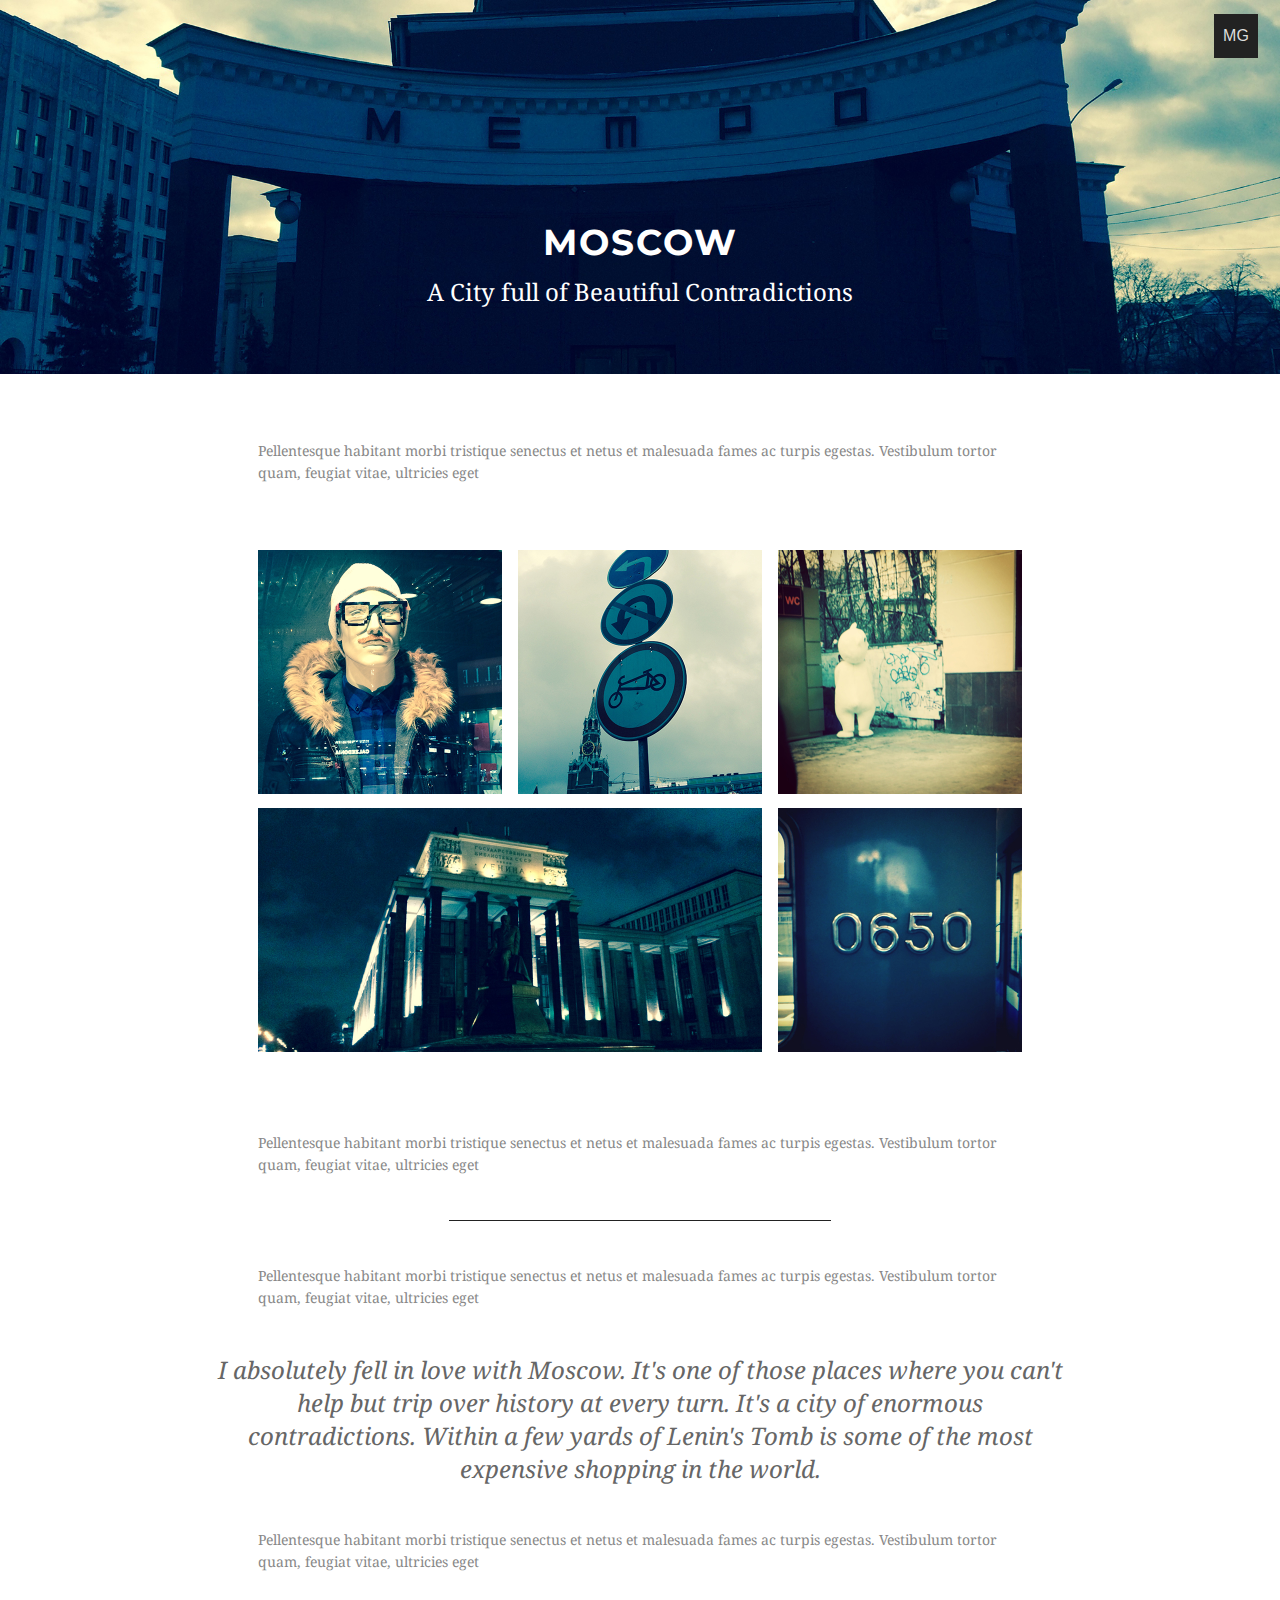
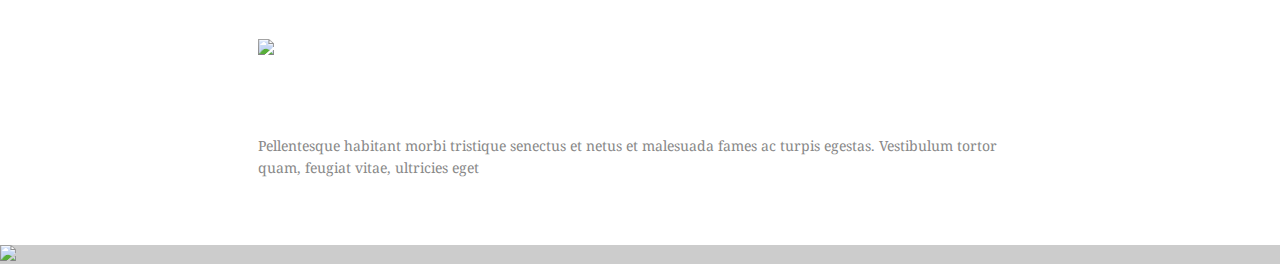
==== example.moscow.html @ 54b2c77f "MagazineGrid v2" ====
<!DOCTYPE html>
<html lang="en">
<head>
  <title>Example - Moscow</title>
  <!-- Dev Styles -->
  <link rel="stylesheet" href="src/reset.css">
  <link rel="stylesheet" href="src/grid.css">
  <link rel="stylesheet" href="src/typo.css">
  <link rel="stylesheet" href="src/extensions/brand.css">
  <!-- Individual Styles -->
  <style type="text/css" media="screen">
    @import url(http://fonts.googleapis.com/css?family=Montserrat:400,700);
    @import url(http://fonts.googleapis.com/css?family=Droid+Serif);
    h1, h2 {
      font-family: "Montserrat", sans-serif;
    }
    h1 {
      text-transform: uppercase;
      letter-spacing: 2px;
    }
    p {
      font-family: "Droid Serif", sans-serif;
      color: #888;
      font-size: 14px;
    }
    blockquote {
      font-family: "Droid Serif", serif;
    }
    .opener {
      background: url(img/moscow/opener_1024.jpg) no-repeat center bottom;
      background-size: cover;
    }
  </style>
  <meta name="viewport" content="width=device-width, user-scalable=no, initial-scale=1.0, maximum-scale=1.0;">
  <meta name="apple-mobile-web-app-capable" content="yes" />
  <meta name="apple-mobile-web-app-status-bar-style" content="black" />
  <meta name="format-detection" content="telephone=no" />
</head>
<body>
<nav class="brand">MG</nav>
<article>
  <section class="full">
    <div class="opener">
      <h1>Moscow</h1>
      <p>A City full of Beautiful Contradictions</p>
    </div>
  </section>
  <section>
    <div class="story">
      <p>Pellentesque habitant morbi tristique senectus et netus et malesuada fames ac turpis egestas. Vestibulum tortor quam, feugiat vitae, ultricies eget</p>
    </div>
  </section>
  <section>
    <div class="grid x2 indent1"><img src="img/moscow/square1_244x244.jpg"></div>
    <div class="grid x2"><img src="img/moscow/square2_244x244.jpg"></div>
    <div class="grid x2"><img src="img/moscow/square4_244x244.jpg"></div>
  </section>
  <section>
    <div class="grid x4 indent1"><img src="img/moscow/grid_504x244.jpg"></div>
    <div class="grid x2"><img src="img/moscow/square3_244x244.jpg"></div>
  </section>
  <section>
    <div class="story">
      <p>Pellentesque habitant morbi tristique senectus et netus et malesuada fames ac turpis egestas. Vestibulum tortor quam, feugiat vitae, ultricies eget</p>
      <hr>
      <p>Pellentesque habitant morbi tristique senectus et netus et malesuada fames ac turpis egestas. Vestibulum tortor quam, feugiat vitae, ultricies eget</p>
      <blockquote>I absolutely fell in love with Moscow. It's one of those places where you can't help but trip over history at every turn. It's a city of enormous contradictions. Within a few yards of Lenin's Tomb is some of the most expensive shopping in the world.</blockquote>
      <p>Pellentesque habitant morbi tristique senectus et netus et malesuada fames ac turpis egestas. Vestibulum tortor quam, feugiat vitae, ultricies eget</p>
    </div>
  </section>
  <section>
    <div class="grid x6 indent1"><img src="img/moscow/story_764x244.jpg"></div>
  </section>
  <section>
    <div class="story">
      <p>Pellentesque habitant morbi tristique senectus et netus et malesuada fames ac turpis egestas. Vestibulum tortor quam, feugiat vitae, ultricies eget</p>
    </div>
  </section>
  <section class="full">
    <img src="img/moscow/full_1024.jpg">
  </section>
</article>
</body>
</html>
---- src/grid.css ----
body, html {
  min-height: 100%;
}
section {
  clear: both;
  margin: 0 auto;
}
section:after { 
  content: ".";
  display: block;
  height: 0;
  clear: both;
  visibility: hidden;
}
section .grid:first-child {
  margin-left: 0;
}
section .grid:last-child {
  margin-right: 0;
}
section .grid img {
  max-width: 100%;
}
section.full {
  width: 100%;
  background: #ccc;
}
section.full img {
  min-width: 100%;
  max-width: 100%;
}
section.full .opener {
  padding-top: 220px;
  padding-bottom: 66px;
}
.opener {
  text-align: center;
  padding: 44px 98px;
}
.opener h1 + p {
  margin-top: -11px;
}
hr {
  width: 50%;
  margin: 44px auto;
}
/* Only for Devices < 768px */
@media screen and (max-width: 767px) {
  section {
    width: 320px;
  }
  .opener {
    padding: 44px 15px;
  }
  .grid {
    text-align: center;
  }
  .grid img {
    margin: 0 auto;
  }
  .story {
    margin: 22px 15px;
  }
  blockquote {
    margin: 22px -10px;
  }
}
/* Only for Devices >= 768px */
@media screen and (min-width: 768px) {
  .grid {
    margin: 0px 8px 8px 8px;
    float: left;
  }
  .story.column2 {
    -webkit-column-count: 2;
    -webkit-column-gap: 24px;
  }
  .story.column3 {
    -webkit-column-count: 3;
    -webkit-column-gap: 24px;
  }
  .column2.border,
  .column3.border {
    -webkit-column-rule: 1px solid rgba(0,0,0,.2);
    -webkit-column-gap: 36px;
  }
  .column2.border p,
  .column2.border p {
    text-align:justify;
  }
  section {width: 768px;}
  .x1 {width: 82px;}
  .x2 {width: 180px;}
  .x3 {width: 278px;}
  .x4 {width: 376px;}
  .x5 {width: 474px;}
  .x6 {width: 572px;}
  .x7 {width: 670px;}
  .x8 {width: 768px;}
  .indent1{padding-left: 98px;}
  .indent2{padding-left: 196px;}
  .indent3{padding-left: 294px;}
  .indent4{padding-left: 392px;}
  .indent5{padding-left: 490px;}
  .indent6{padding-left: 588px;}
  .indent7{padding-left: 686px;}
  .story{
    padding: 44px 98px;
  }
  blockquote {
    margin: 44px -44px;
  }
}
/* Only for Devices >= 1024px */
@media screen and (min-width: 1024px) {
  section {width: 1024px;}
  section.gutter {padding: 44px 65px;}
  .x1 {width: 114px;}
  .x2 {width: 244px;}
  .x3 {width: 374px;}
  .x4 {width: 504px;}
  .x5 {width: 634px;}
  .x6 {width: 764px;}
  .x7 {width: 894px;}
  .x8 {width: 1024px;}
  .indent1 {padding-left: 130px;}
  .indent2 {padding-left: 260px;}
  .indent3 {padding-left: 390px;}
  .indent4 {padding-left: 520px;}
  .indent5 {padding-left: 640px;}
  .indent6 {padding-left: 780px;}
  .indent7 {padding-left: 910px;}
  .story{
    padding: 66px 130px;
  }
}
---- src/typo.css ----
.grid,
.story {
  line-height: 22px;
}
.column3 {
  line-height: 1px;/* BUGFIX */
}
strong {
  color: #000;
}
p {
  color: #222;
  font: 16px/22px sans-serif;
  -webkit-hyphens: auto;
  -moz-hyphens: auto;
  hyphens: auto;
}
section p:first-of-type {
  text-indent: 0px;
}
li {
  color: #222;
  font: 16px/22px sans-serif;
  list-style: square;
  margin-left: 20px;
}
hr {
  border: none;
  border-top: 1px solid #222;
}
h1 {
  margin-bottom: 22px;
  padding-bottom: 0;
  font: bold 36px/44px sans-serif;
  letter-spacing: -2px;
  color: #999;
}
h2 {
  font: normal 22px/22px sans-serif;
  color: #666;
}
p + h2 {
  margin-top: 22px;
}
h3 {
  font: bold 18px/22px sans-serif;
  color: #333;
  padding: 11px 0;
}
h4 {
  font: bold 16px/22px sans-serif;
  color: #111;
  padding: 22px 0 0 0;
}
h5 {
  font: bold 16px/22px sans-serif;
  color: #000;
}
h6 {
  font: normal 16px/22px sans-serif;
  color: #666;
}
blockquote {
  font: italic 24px/33px sans-serif;
  color: #666;
  text-align: center;
}
aside {
  background: #ddd;
  padding: 11px 18px;
  margin: 11px 0;
  border-radius: 2px;
}
aside p,aside li {
  color: #fff!important;
  font-size: 13px;
}
section.full .opener h1,
section.full .opener p {
  color: #fff;
}
.opener p {
  font-size: 24px;
  line-height: 33px;
}
---- src/extensions/brand.css ----
/* Brand */
nav.brand {
  display: block;
  position: fixed;
  top: 14px;
  right: 22px;
  height: 44px;
  width: 44px;
  background: #222;
  color: #ddd;
  text-align: center;
  line-height: 44px;
}
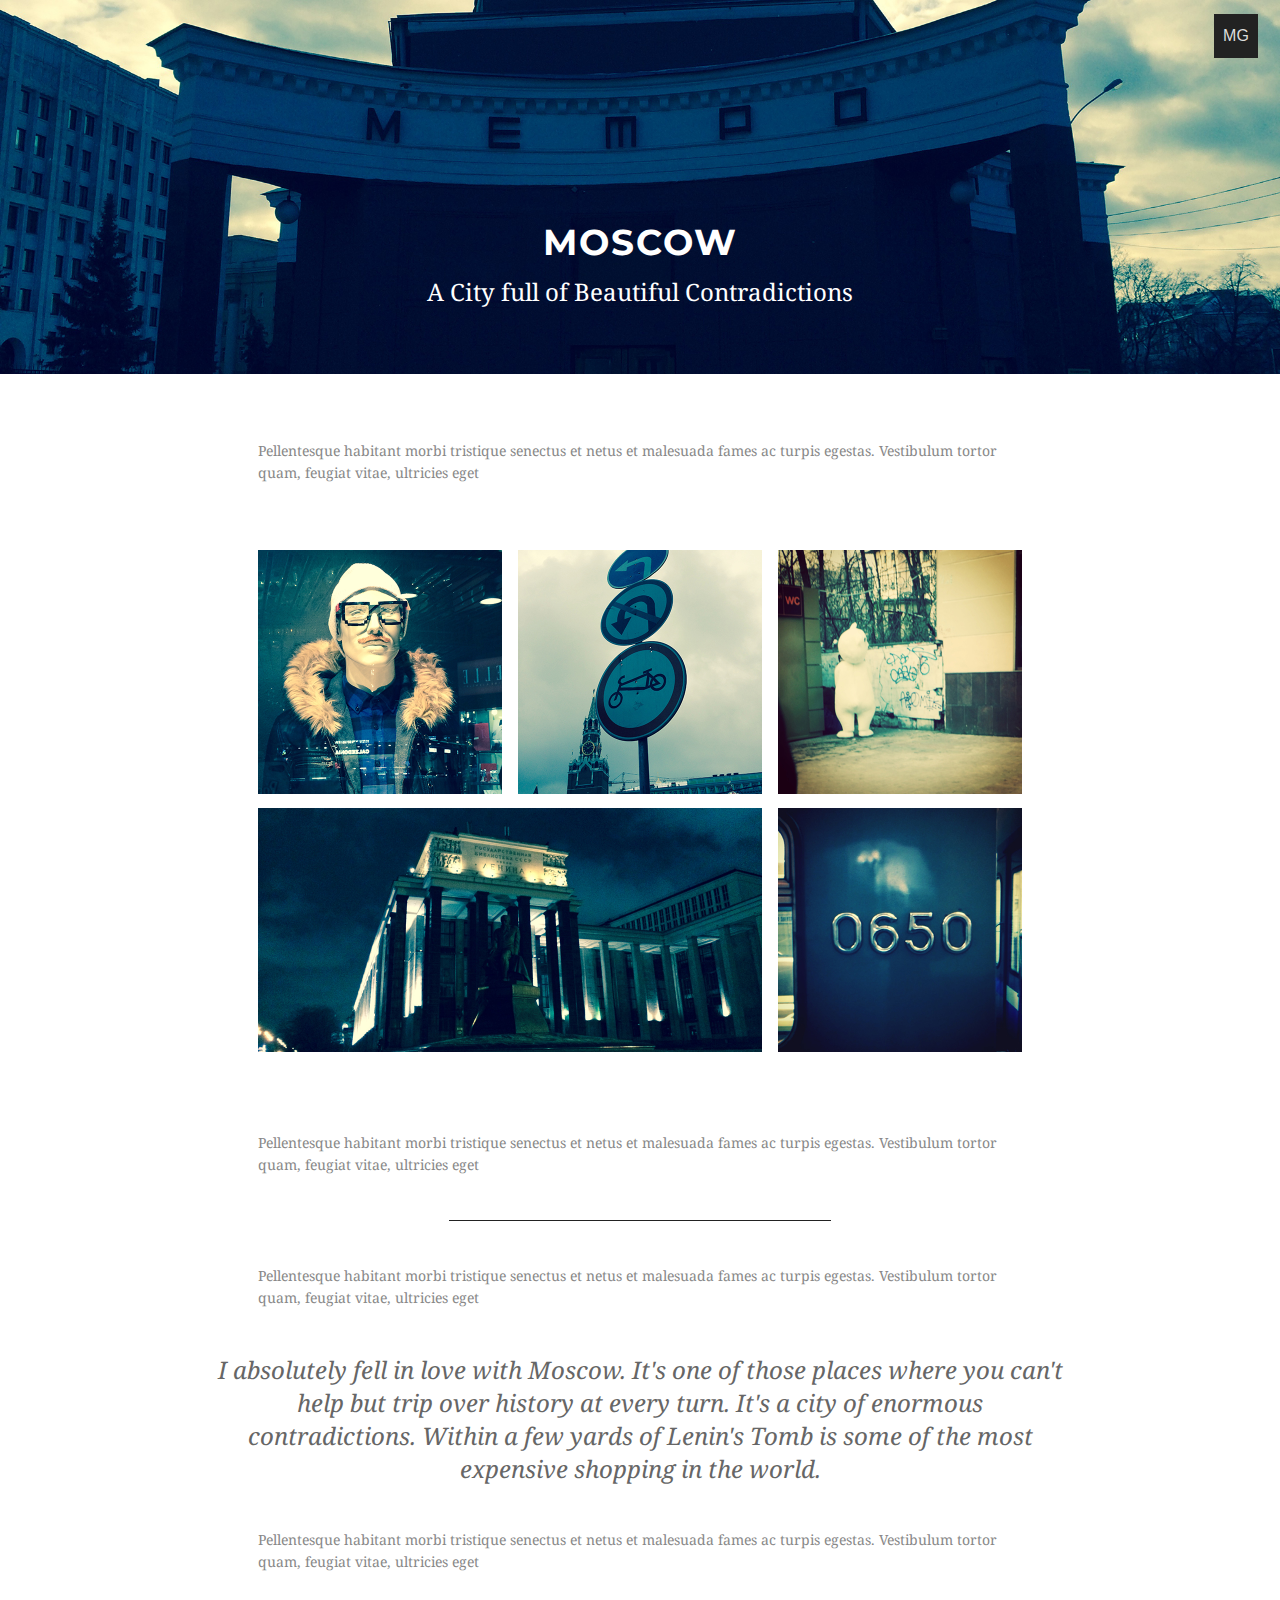
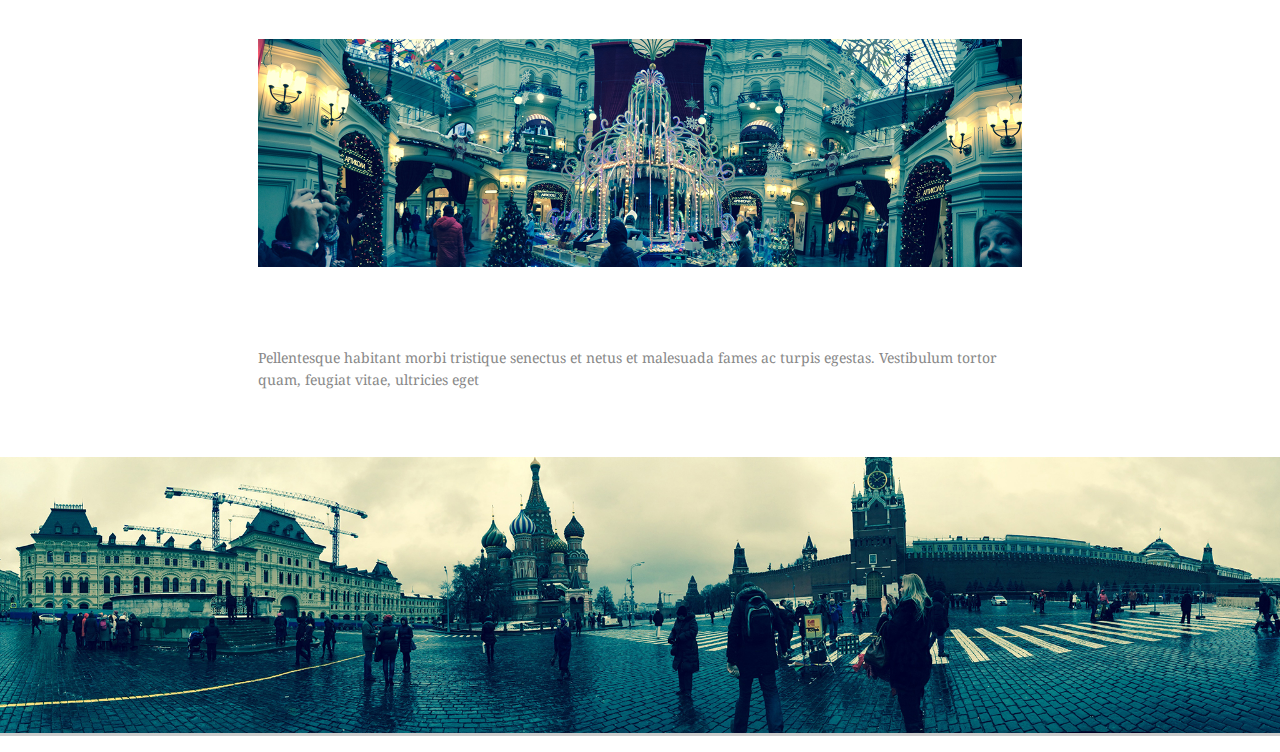
==== commit f401782d: "Added Gitignore, Minor Example & Landing Page Changes" ====
--- a/example.moscow.html
+++ b/example.moscow.html
@@ -69,7 +69,7 @@
     </div>
   </section>
   <section>
-    <div class="grid x6 indent1"><img src="img/moscow/story_764x244.jpg"></div>
+    <div class="grid x6 indent1"><img src="img/moscow/story_764x244.JPG"></div>
   </section>
   <section>
     <div class="story">
@@ -77,7 +77,7 @@
     </div>
   </section>
   <section class="full">
-    <img src="img/moscow/full_1024.jpg">
+    <img src="img/moscow/full_1024.JPG">
   </section>
 </article>
 </body>
